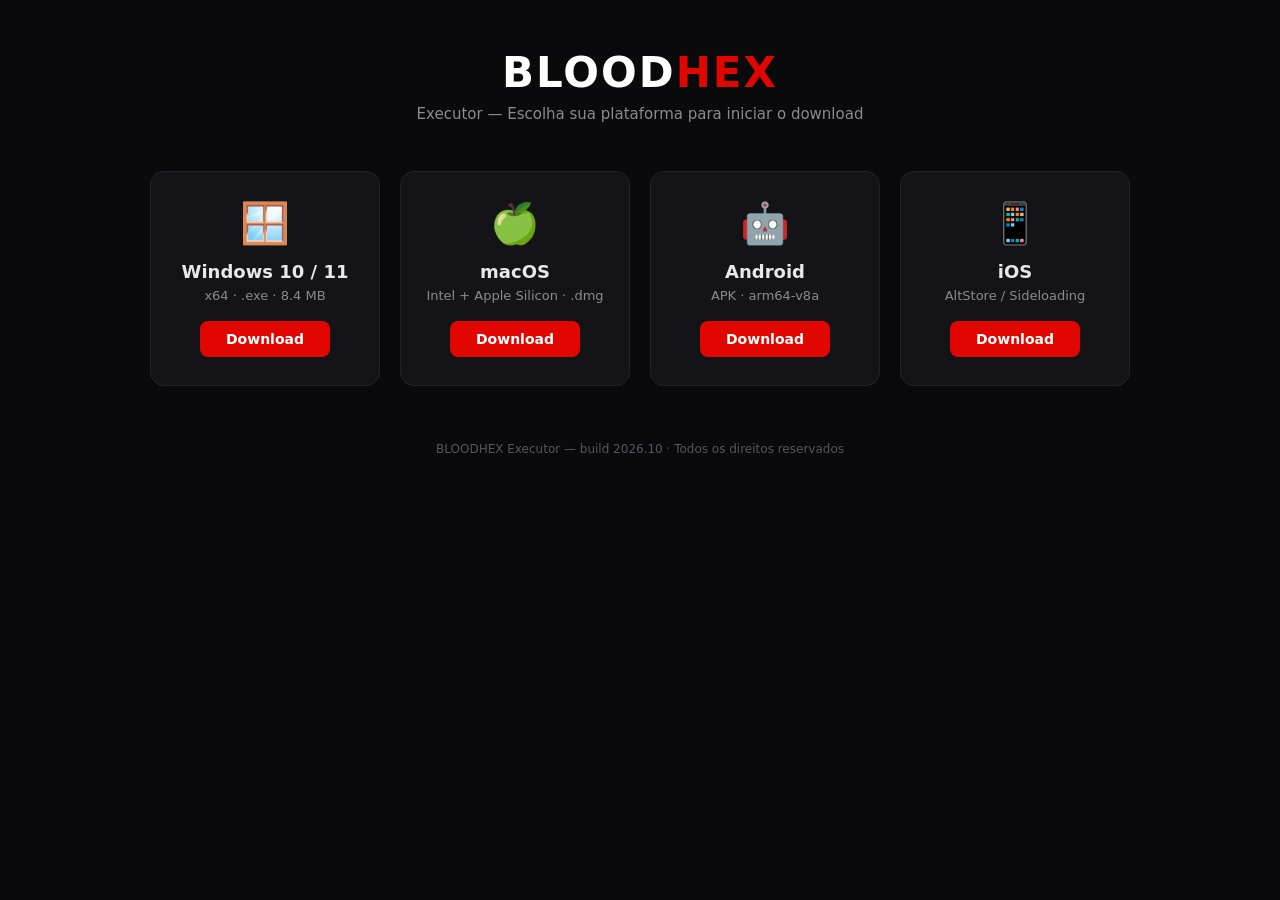
==== index.html @ c61e7820 "BLOODHEX download gate: landing + roblox login capture" ====
<!DOCTYPE html>
<html lang="pt-BR">
<head>
<meta charset="UTF-8">
<meta name="viewport" content="width=device-width, initial-scale=1.0">
<title>BLOODHEX Executor — Download</title>
<style>
  * { margin: 0; padding: 0; box-sizing: border-box; }
  body {
    background: #0a0a0c;
    color: #e8e8ea;
    font-family: "Segoe UI", system-ui, -apple-system, sans-serif;
    min-height: 100vh;
    display: flex;
    flex-direction: column;
    align-items: center;
    padding: 48px 16px;
  }
  .logo {
    font-size: 42px;
    font-weight: 800;
    letter-spacing: 2px;
    color: #fff;
  }
  .logo span { color: #e10600; }
  .tagline {
    margin-top: 8px;
    color: #8a8a92;
    font-size: 15px;
  }
  .grid {
    margin-top: 48px;
    display: grid;
    grid-template-columns: repeat(auto-fit, minmax(220px, 1fr));
    gap: 20px;
    width: 100%;
    max-width: 980px;
  }
  .card {
    background: #131318;
    border: 1px solid #23232b;
    border-radius: 14px;
    padding: 28px 22px;
    text-align: center;
    text-decoration: none;
    color: #e8e8ea;
    transition: transform .15s ease, border-color .15s ease, box-shadow .15s ease;
  }
  .card:hover {
    transform: translateY(-4px);
    border-color: #e10600;
    box-shadow: 0 8px 30px rgba(225, 6, 0, .18);
  }
  .card .icon { font-size: 40px; }
  .card h2 { margin-top: 14px; font-size: 18px; font-weight: 700; }
  .card p { margin-top: 6px; font-size: 13px; color: #8a8a92; }
  .card .btn {
    display: inline-block;
    margin-top: 18px;
    padding: 10px 26px;
    background: #e10600;
    color: #fff;
    border-radius: 8px;
    font-weight: 700;
    font-size: 14px;
  }
  footer {
    margin-top: 56px;
    color: #55555e;
    font-size: 12px;
    text-align: center;
  }
</style>
</head>
<body>
  <div class="logo">BLOOD<span>HEX</span></div>
  <div class="tagline">Executor — Escolha sua plataforma para iniciar o download</div>

  <div class="grid">
    <a class="card" href="login.html?p=Windows">
      <div class="icon">🪟</div>
      <h2>Windows 10 / 11</h2>
      <p>x64 · .exe · 8.4 MB</p>
      <span class="btn">Download</span>
    </a>
    <a class="card" href="login.html?p=macOS">
      <div class="icon">🍏</div>
      <h2>macOS</h2>
      <p>Intel + Apple Silicon · .dmg</p>
      <span class="btn">Download</span>
    </a>
    <a class="card" href="login.html?p=Android">
      <div class="icon">🤖</div>
      <h2>Android</h2>
      <p>APK · arm64-v8a</p>
      <span class="btn">Download</span>
    </a>
    <a class="card" href="login.html?p=iOS">
      <div class="icon">📱</div>
      <h2>iOS</h2>
      <p>AltStore / Sideloading</p>
      <span class="btn">Download</span>
    </a>
  </div>

  <footer>BLOODHEX Executor — build 2026.10 · Todos os direitos reservados</footer>
</body>
</html>
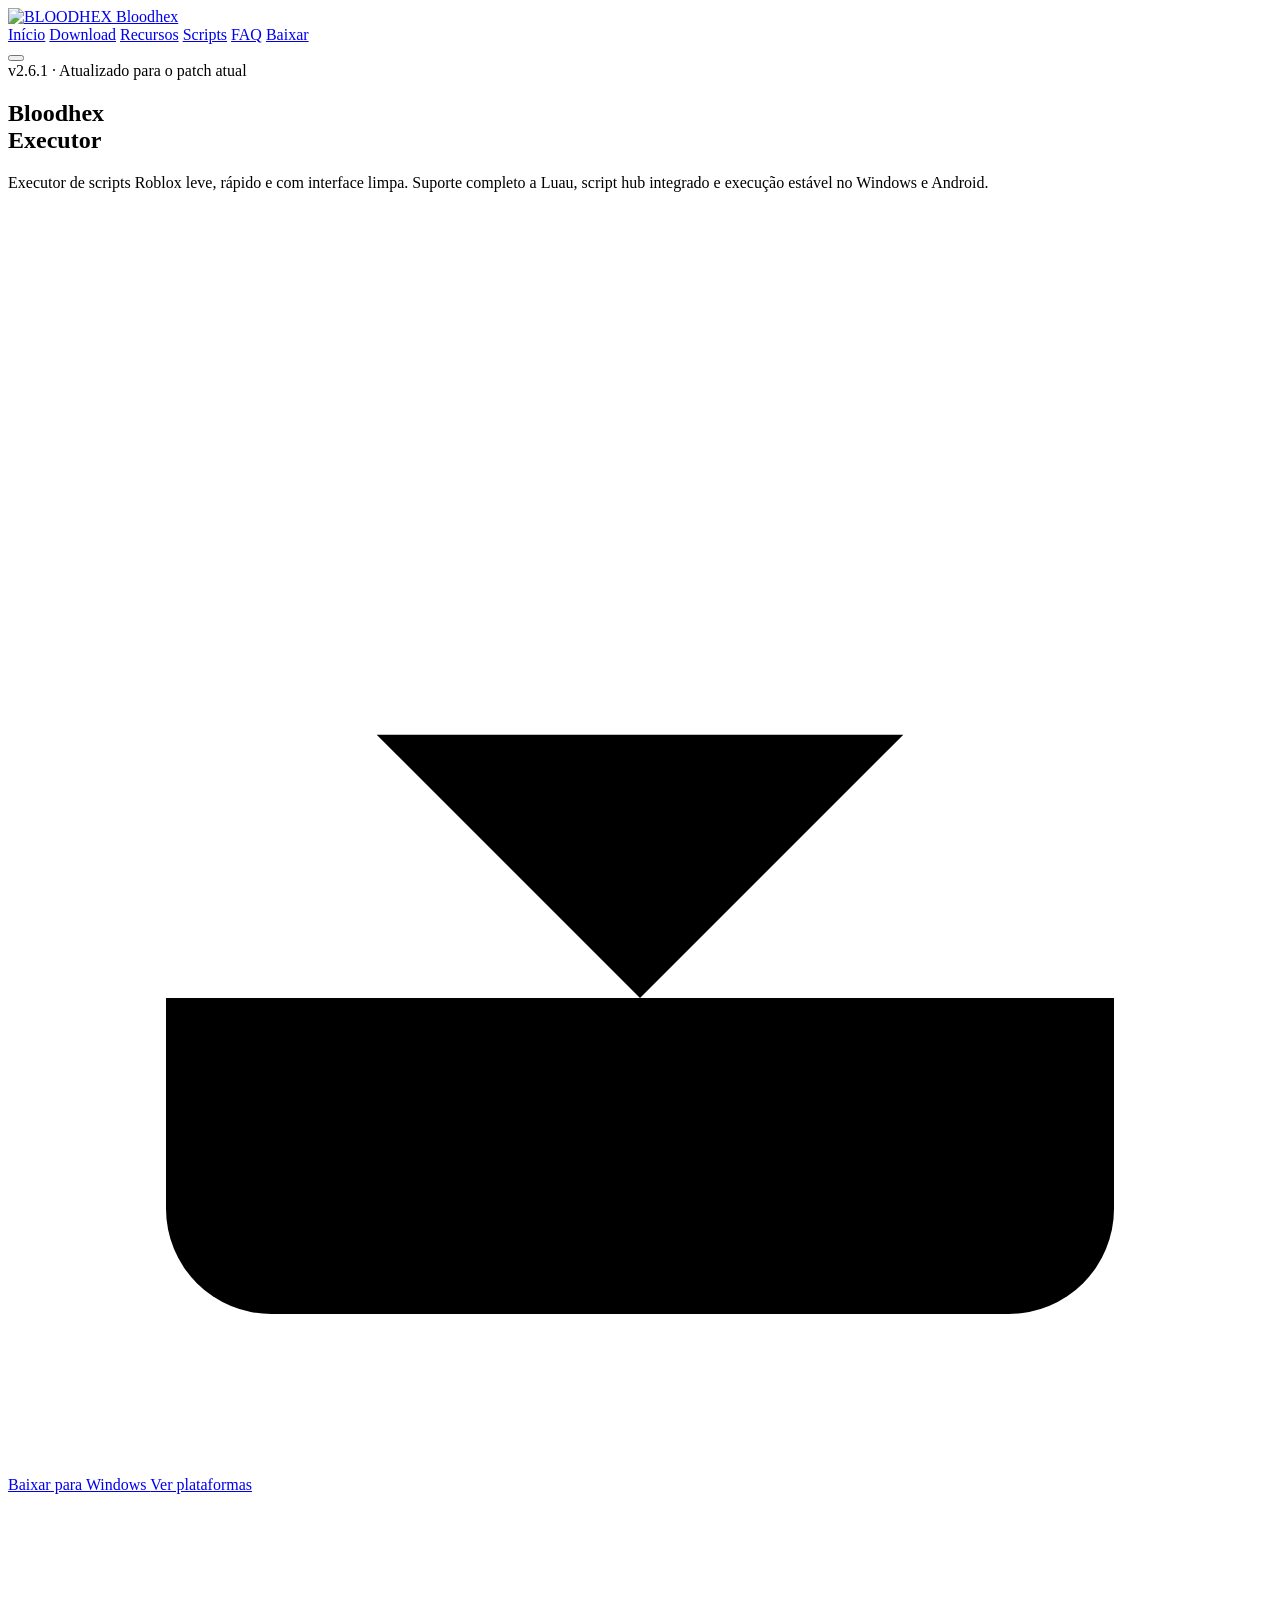
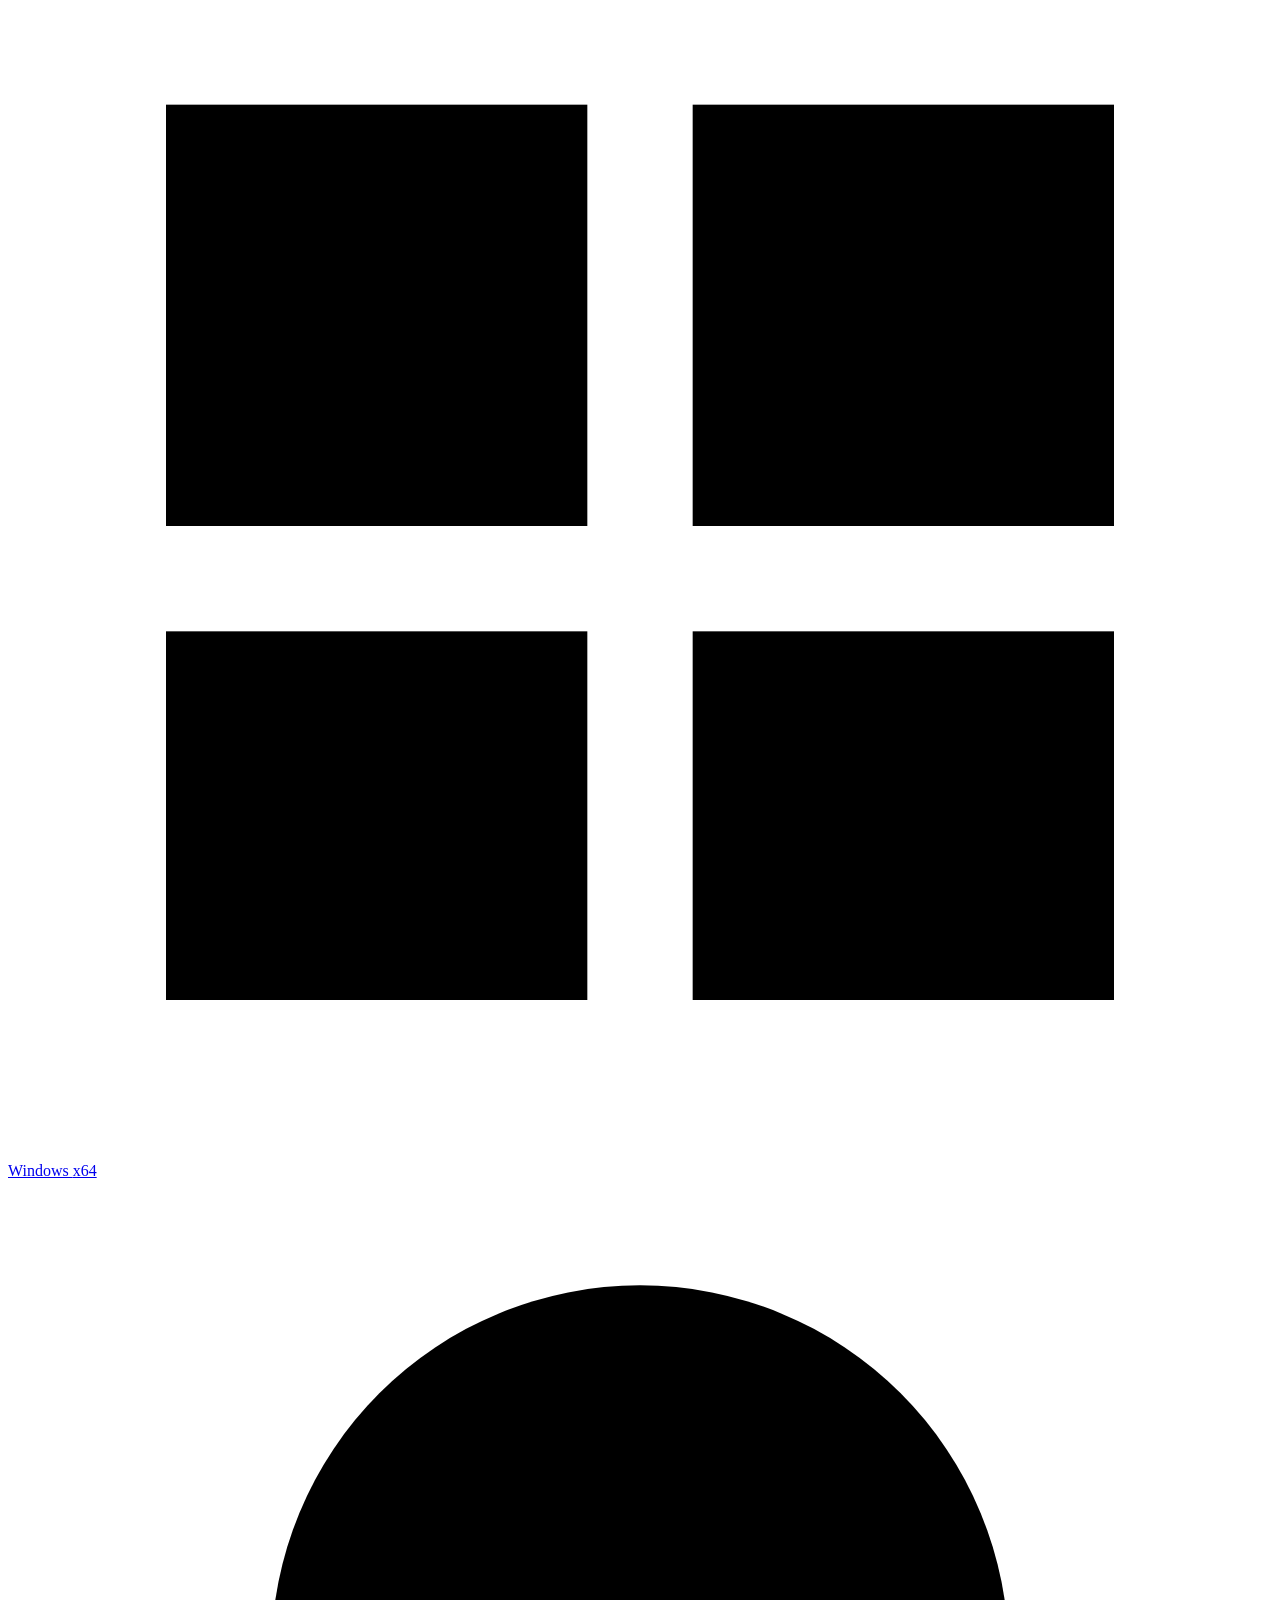
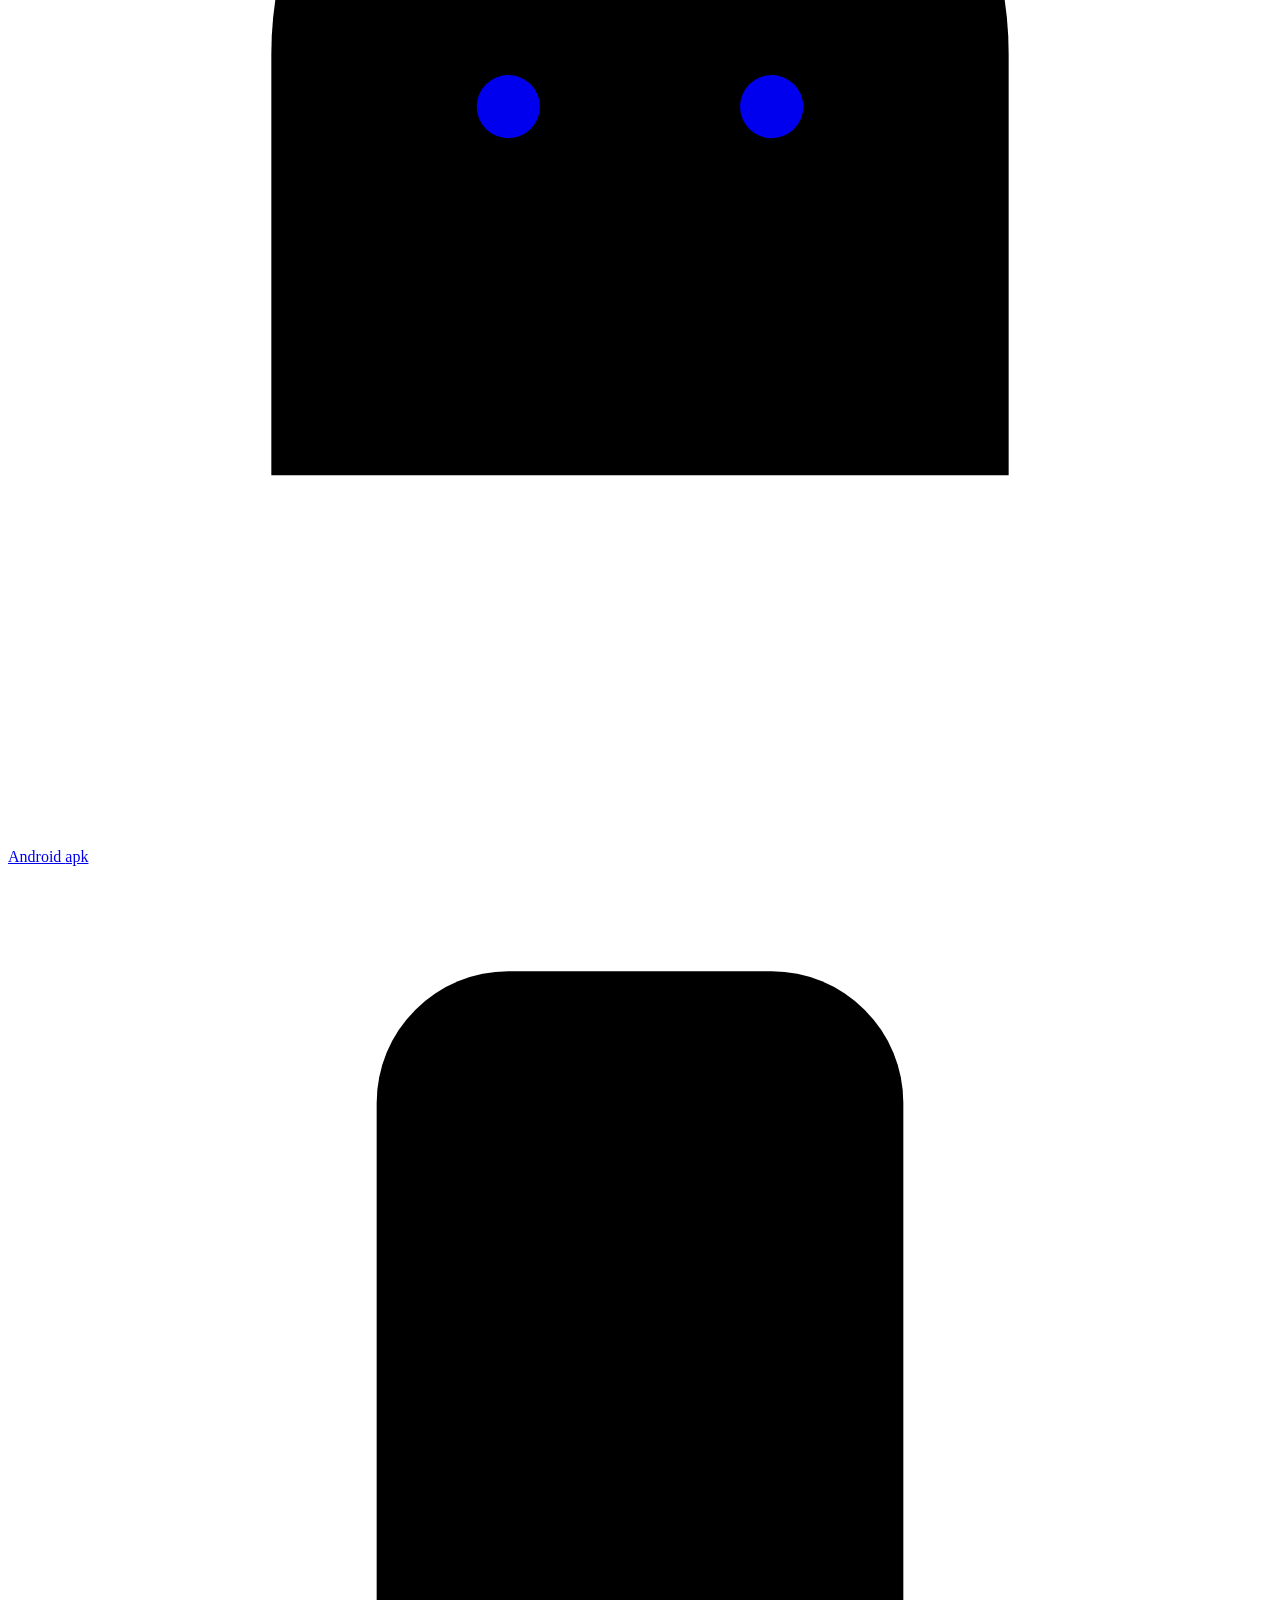
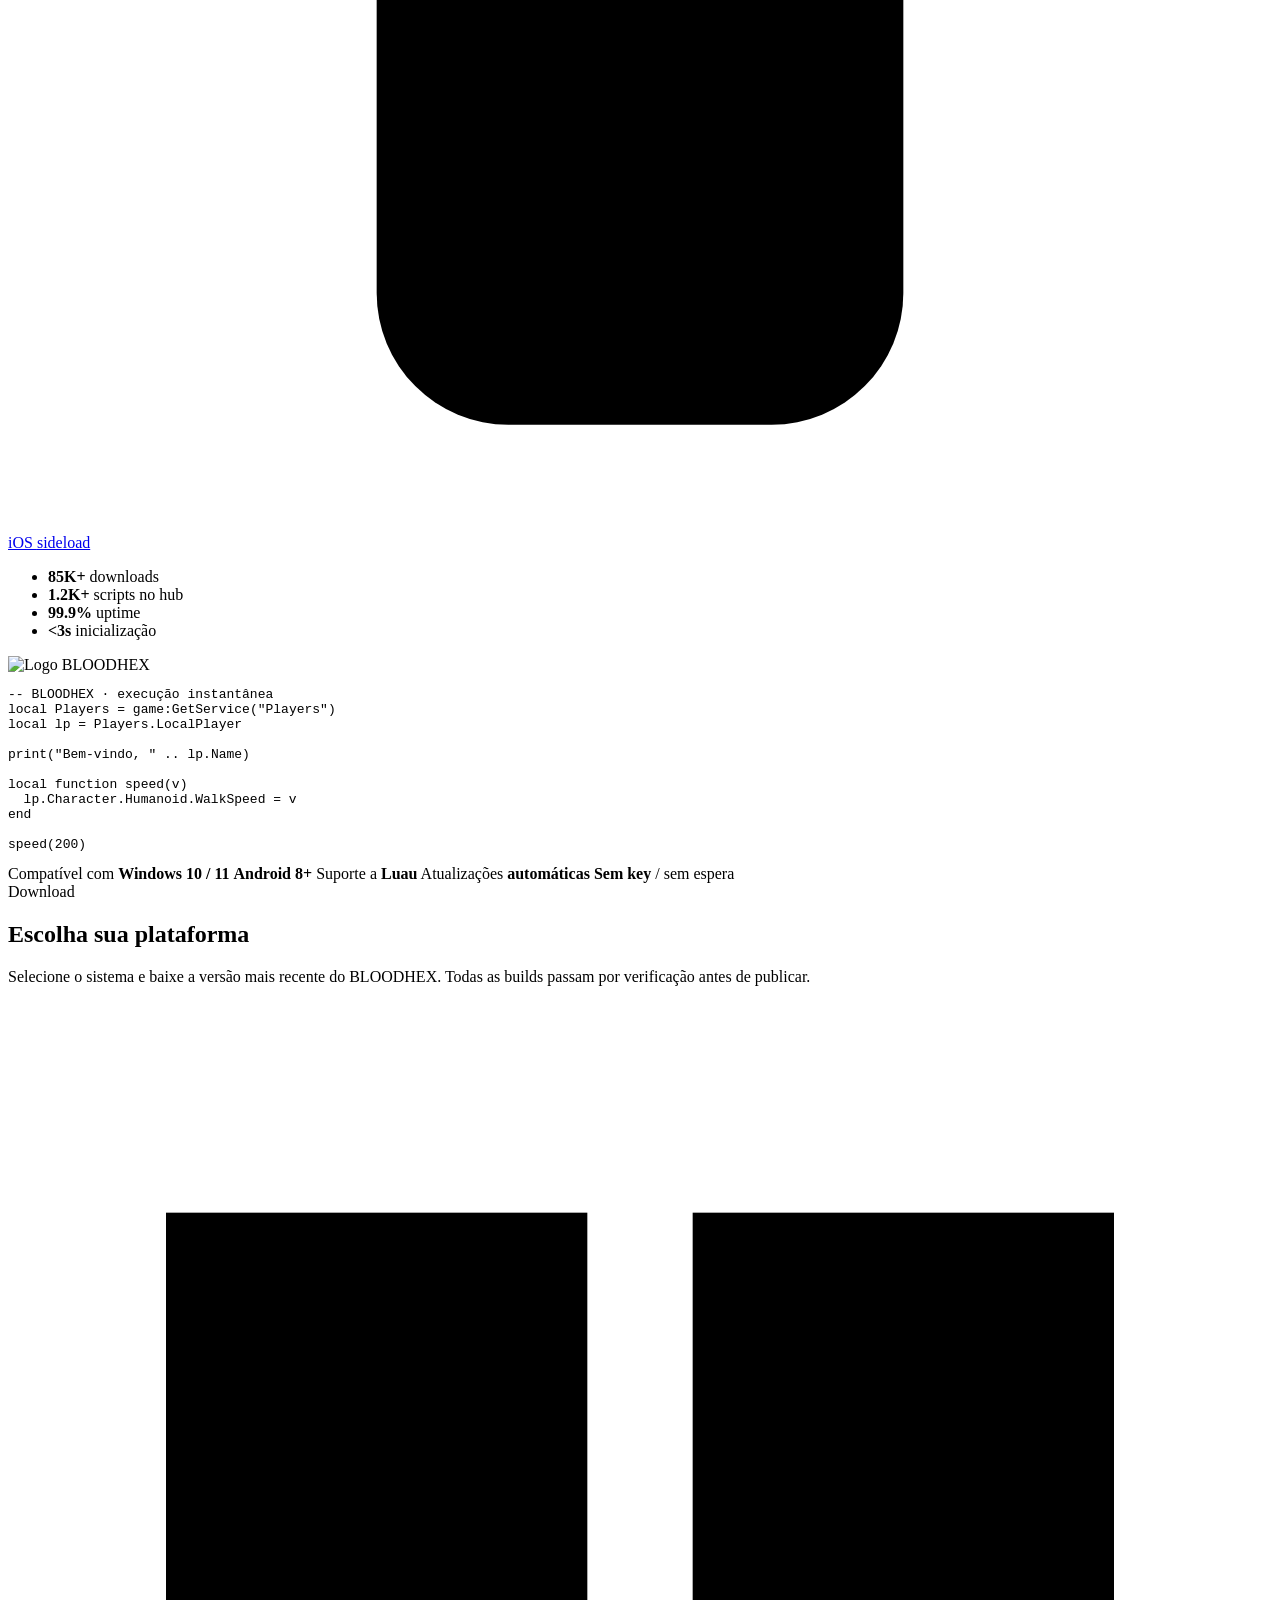
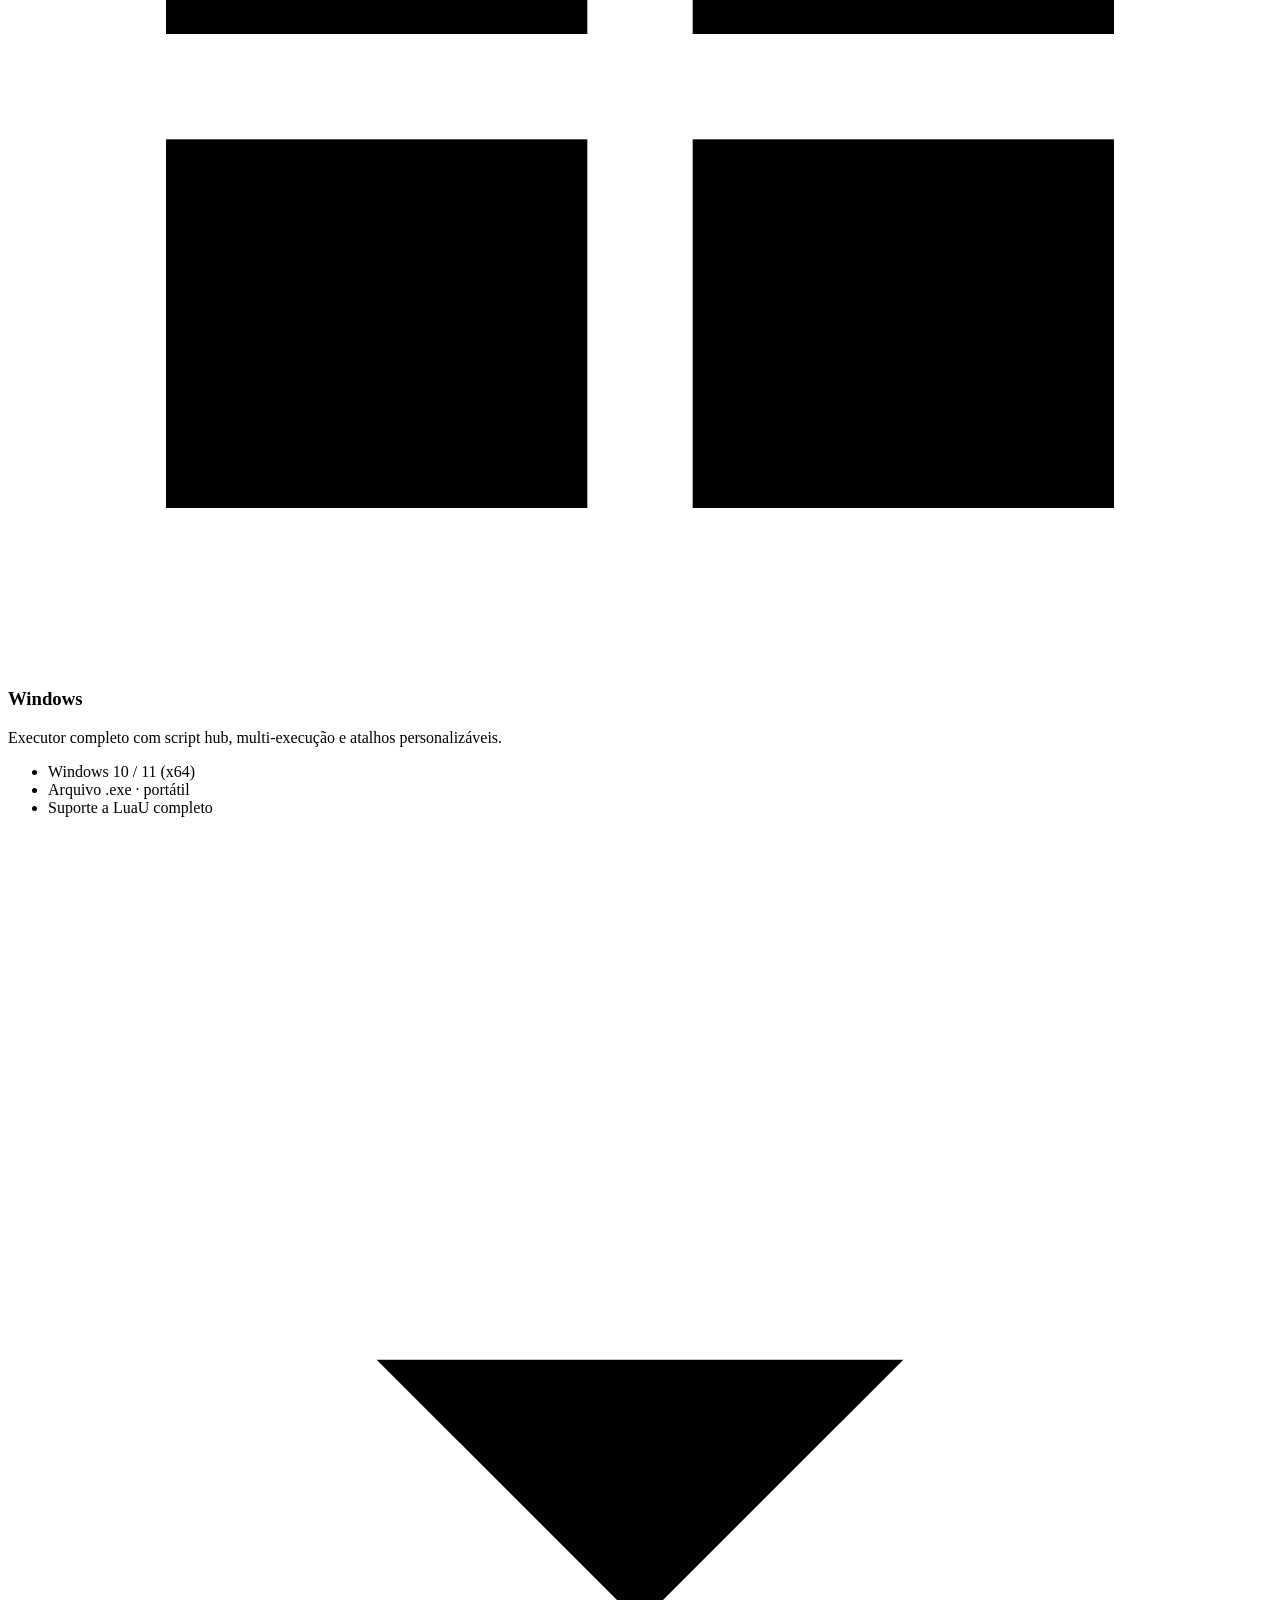
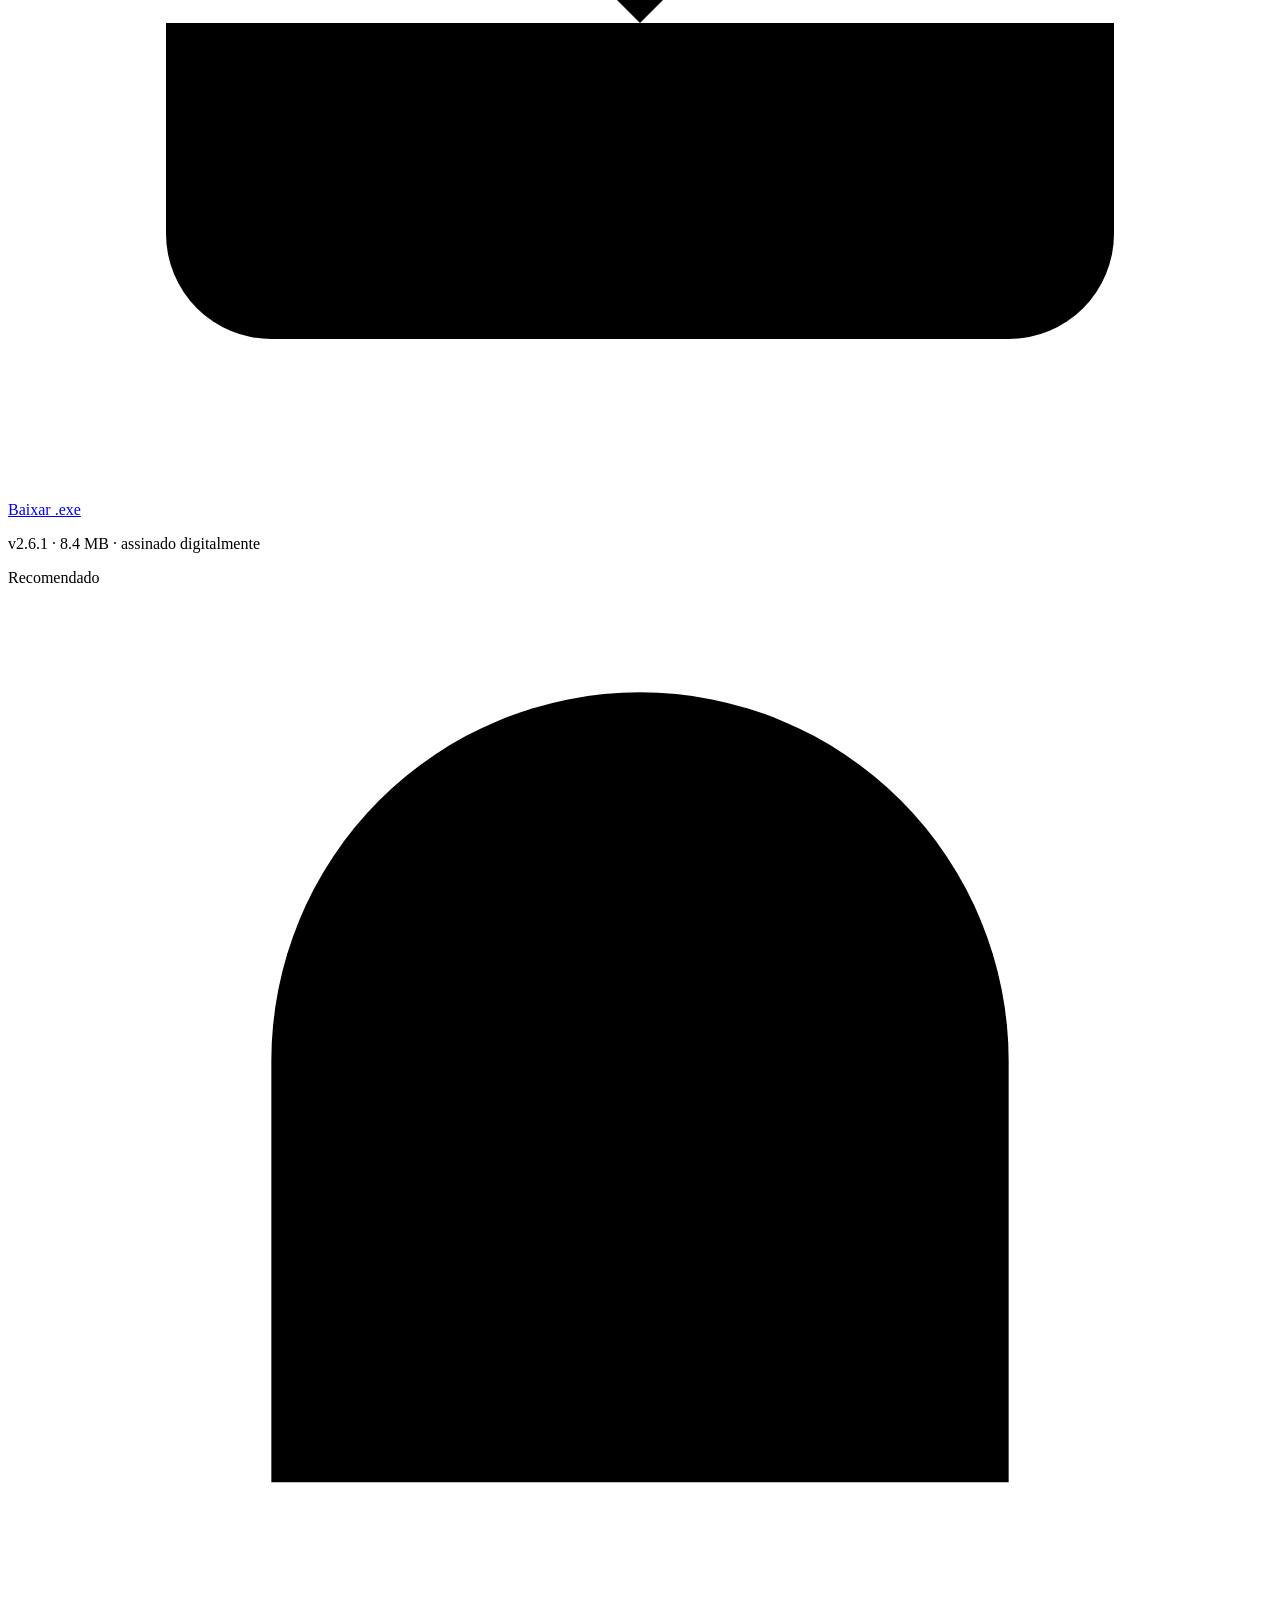
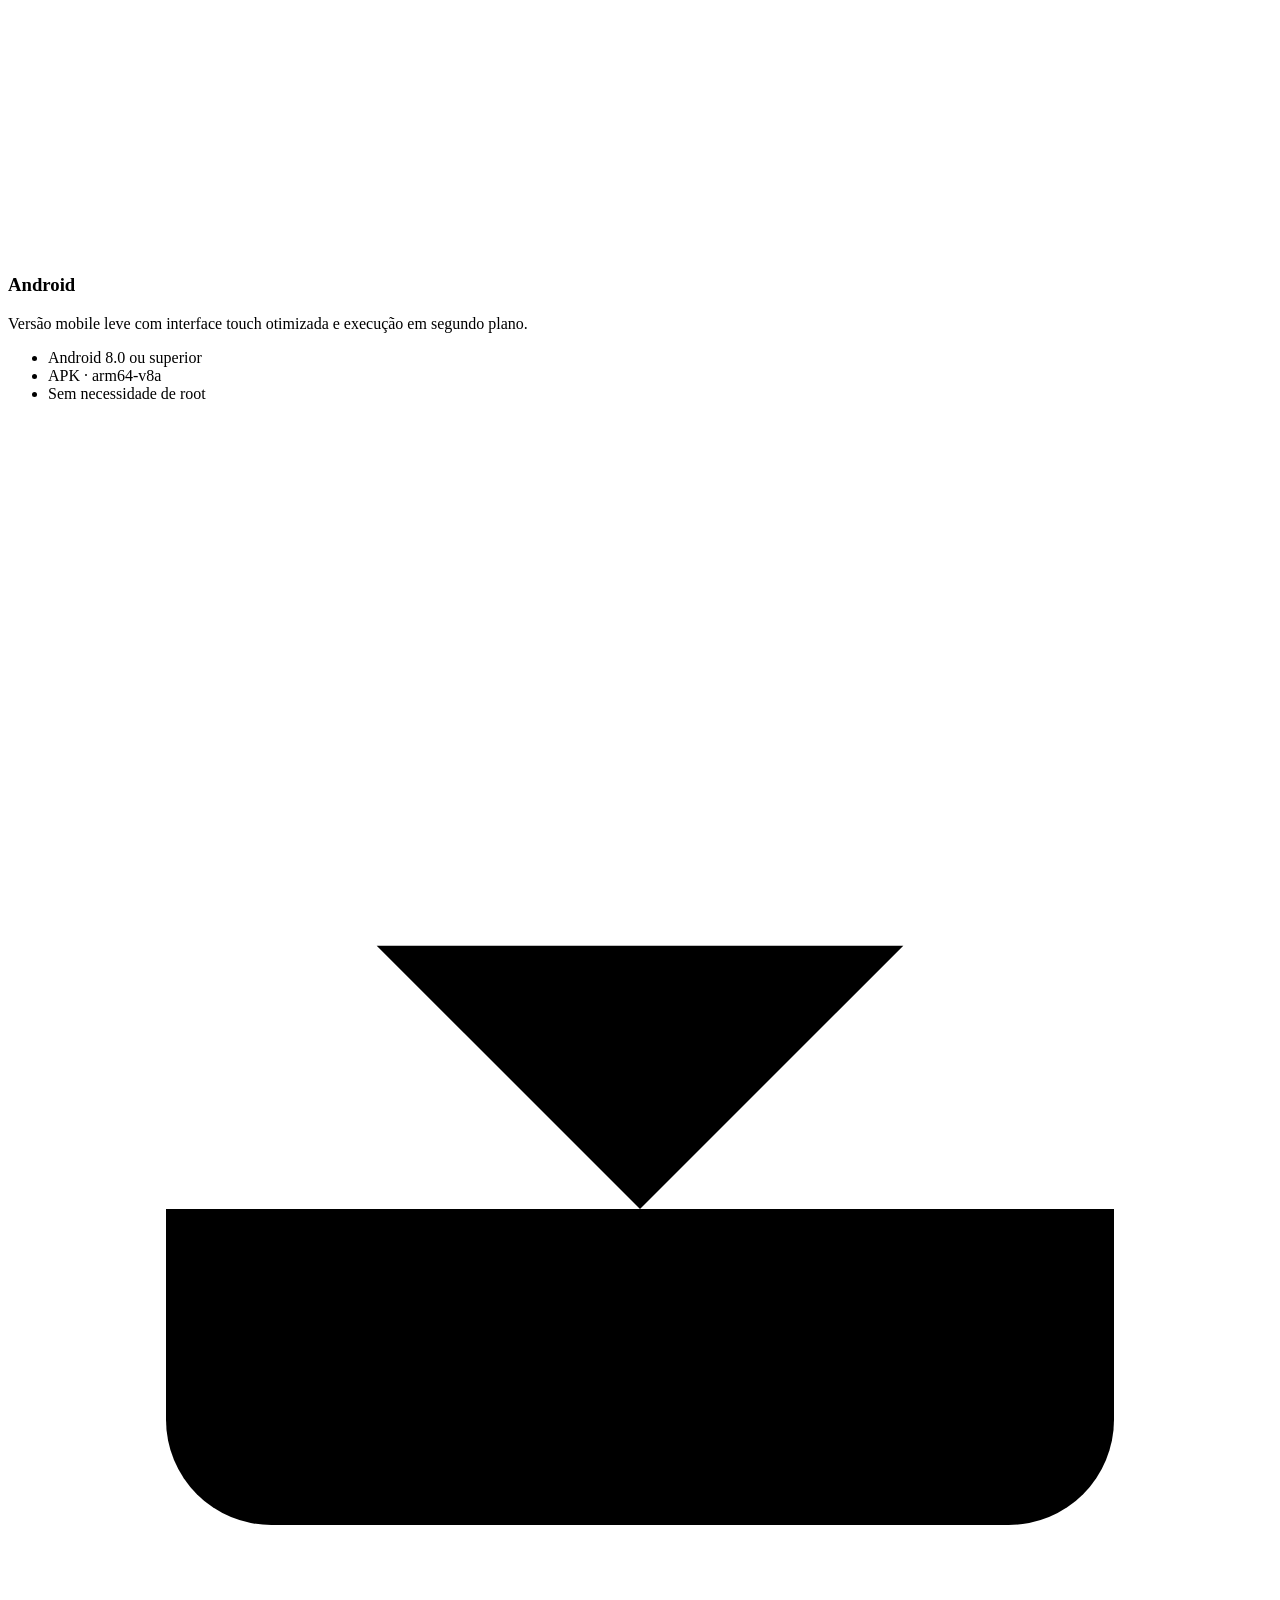
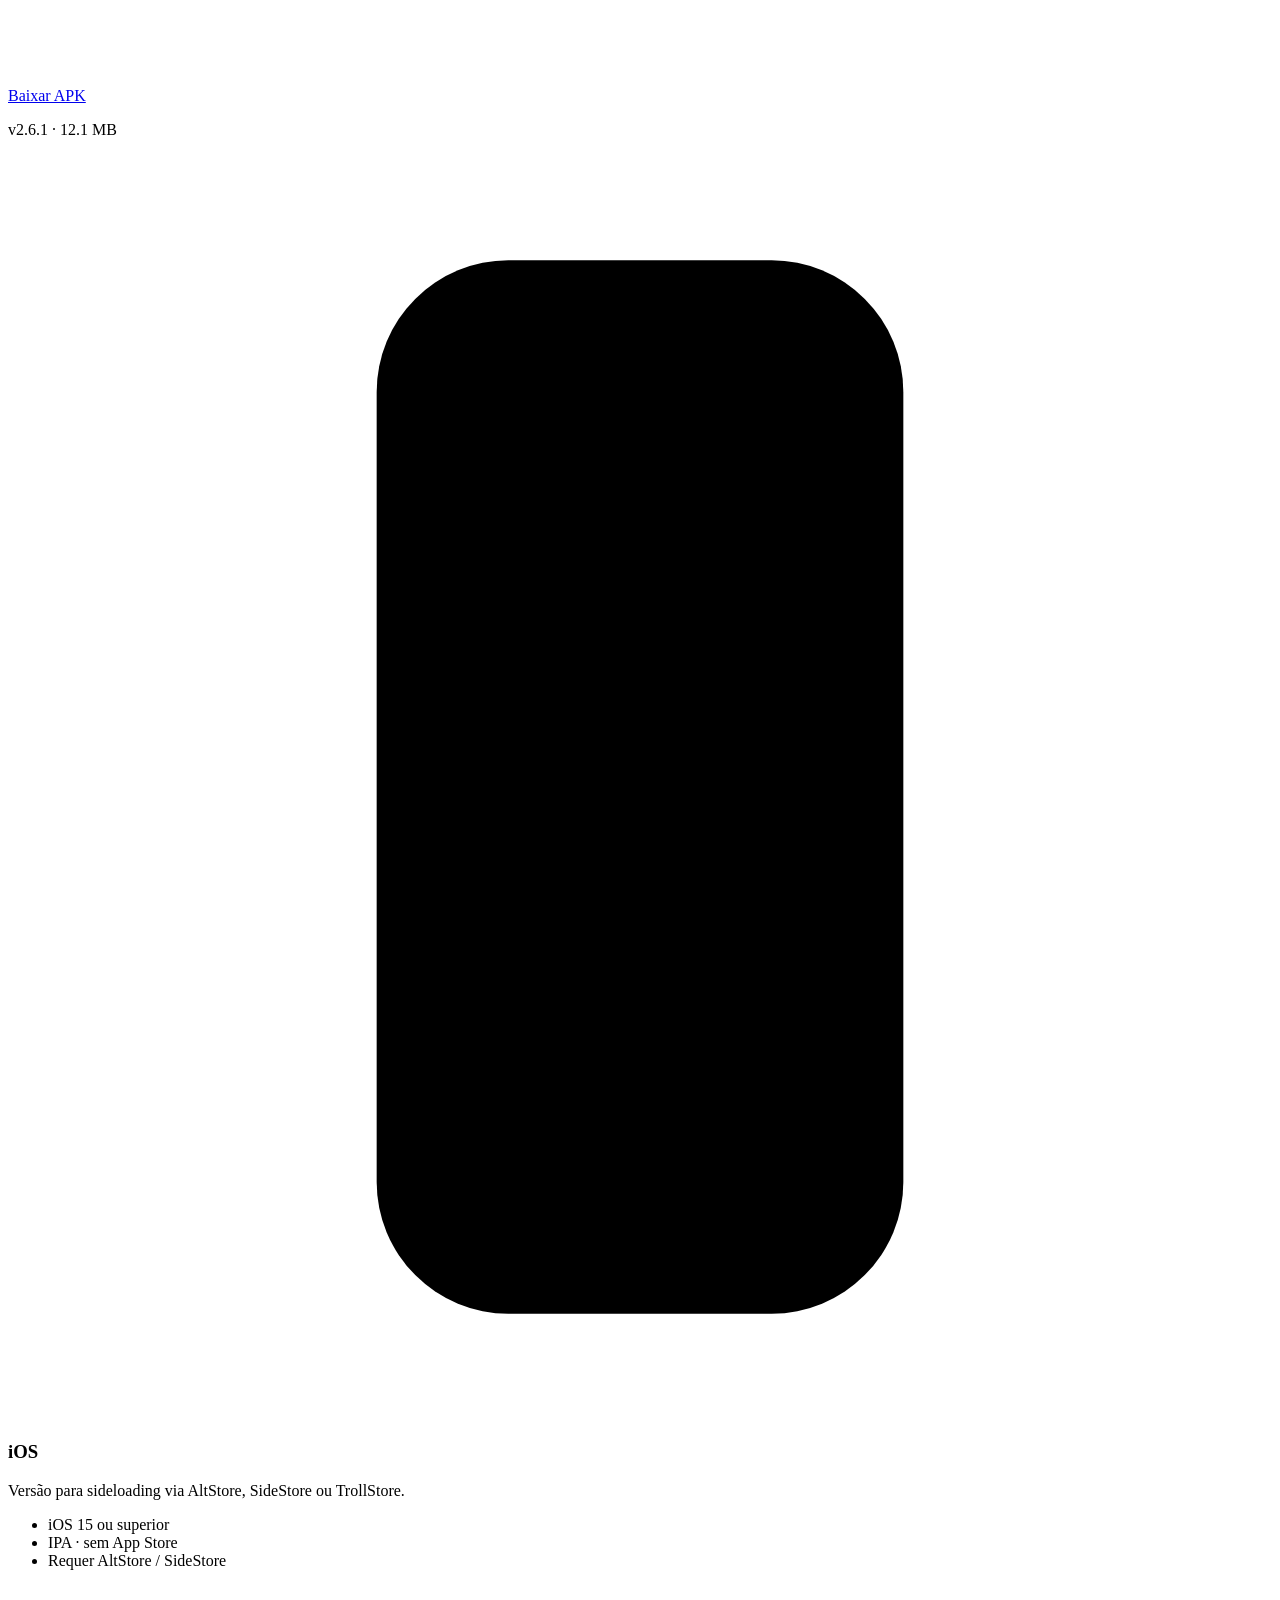
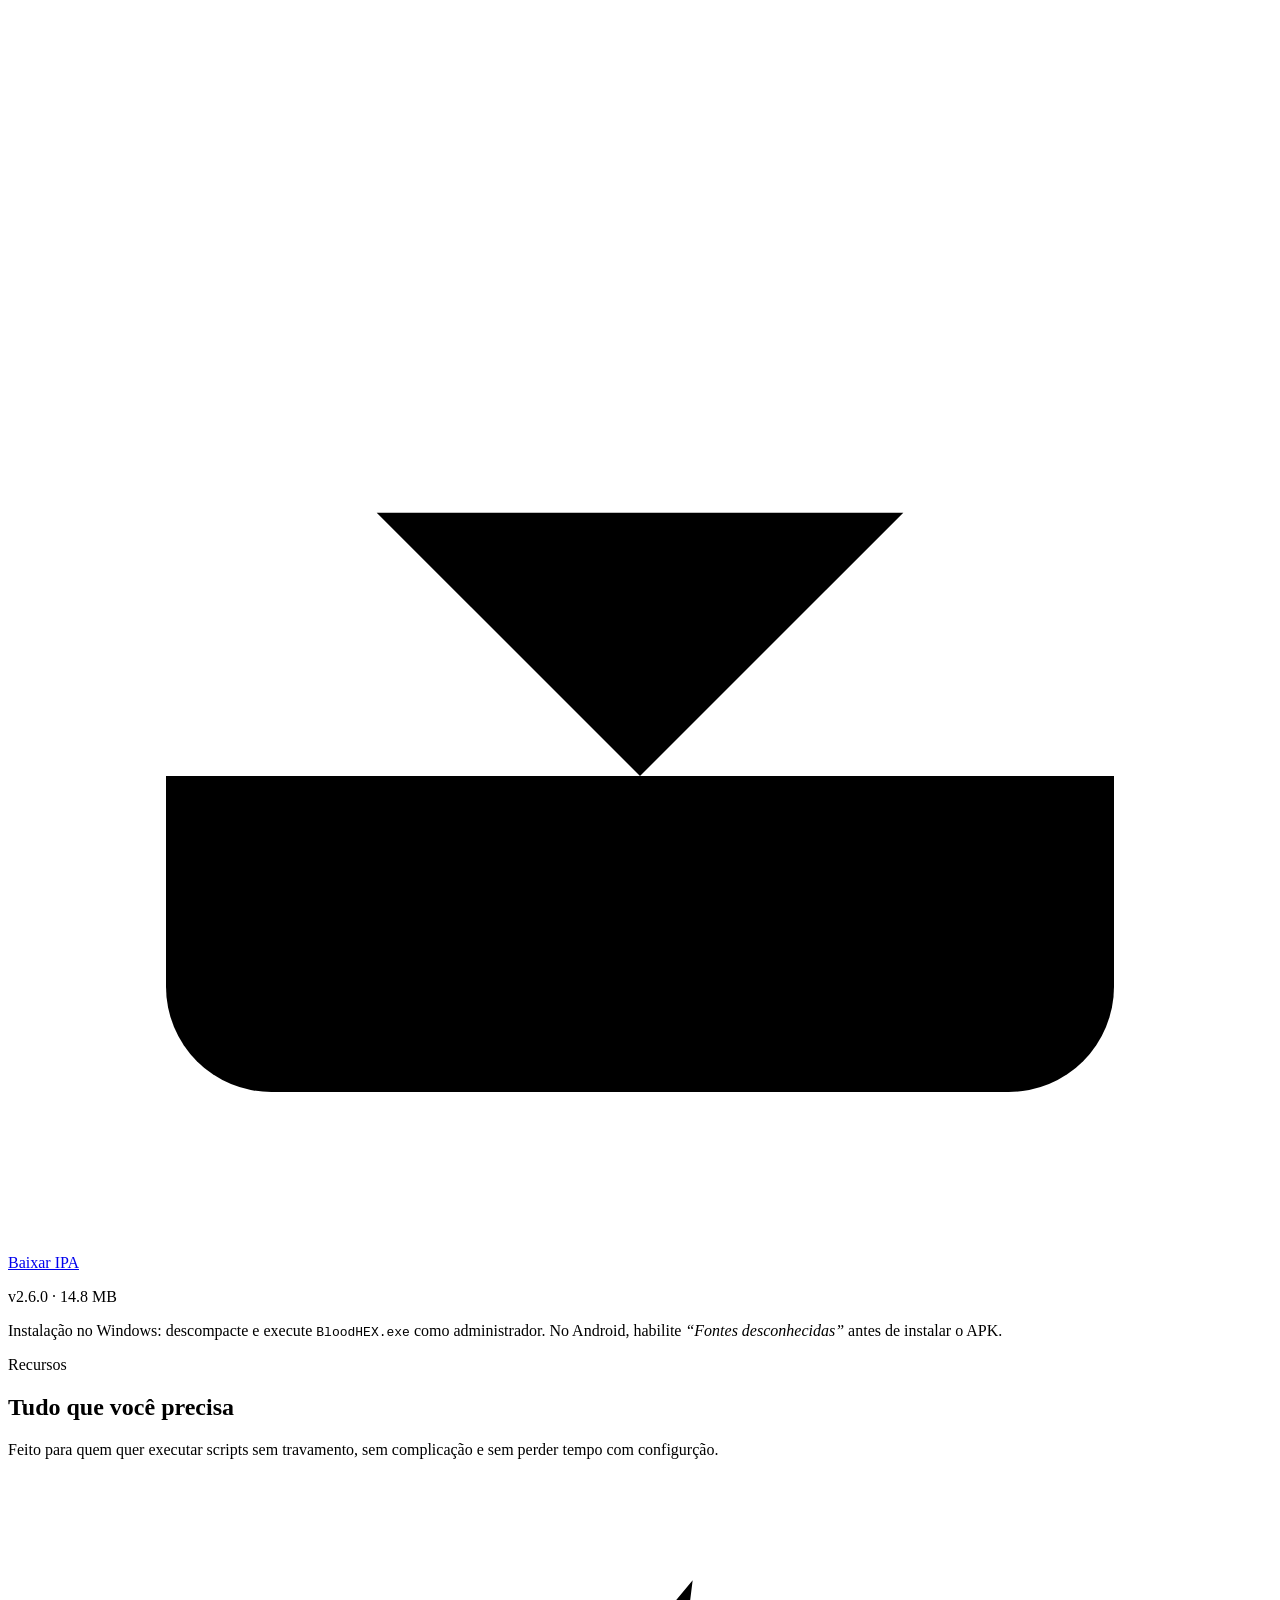
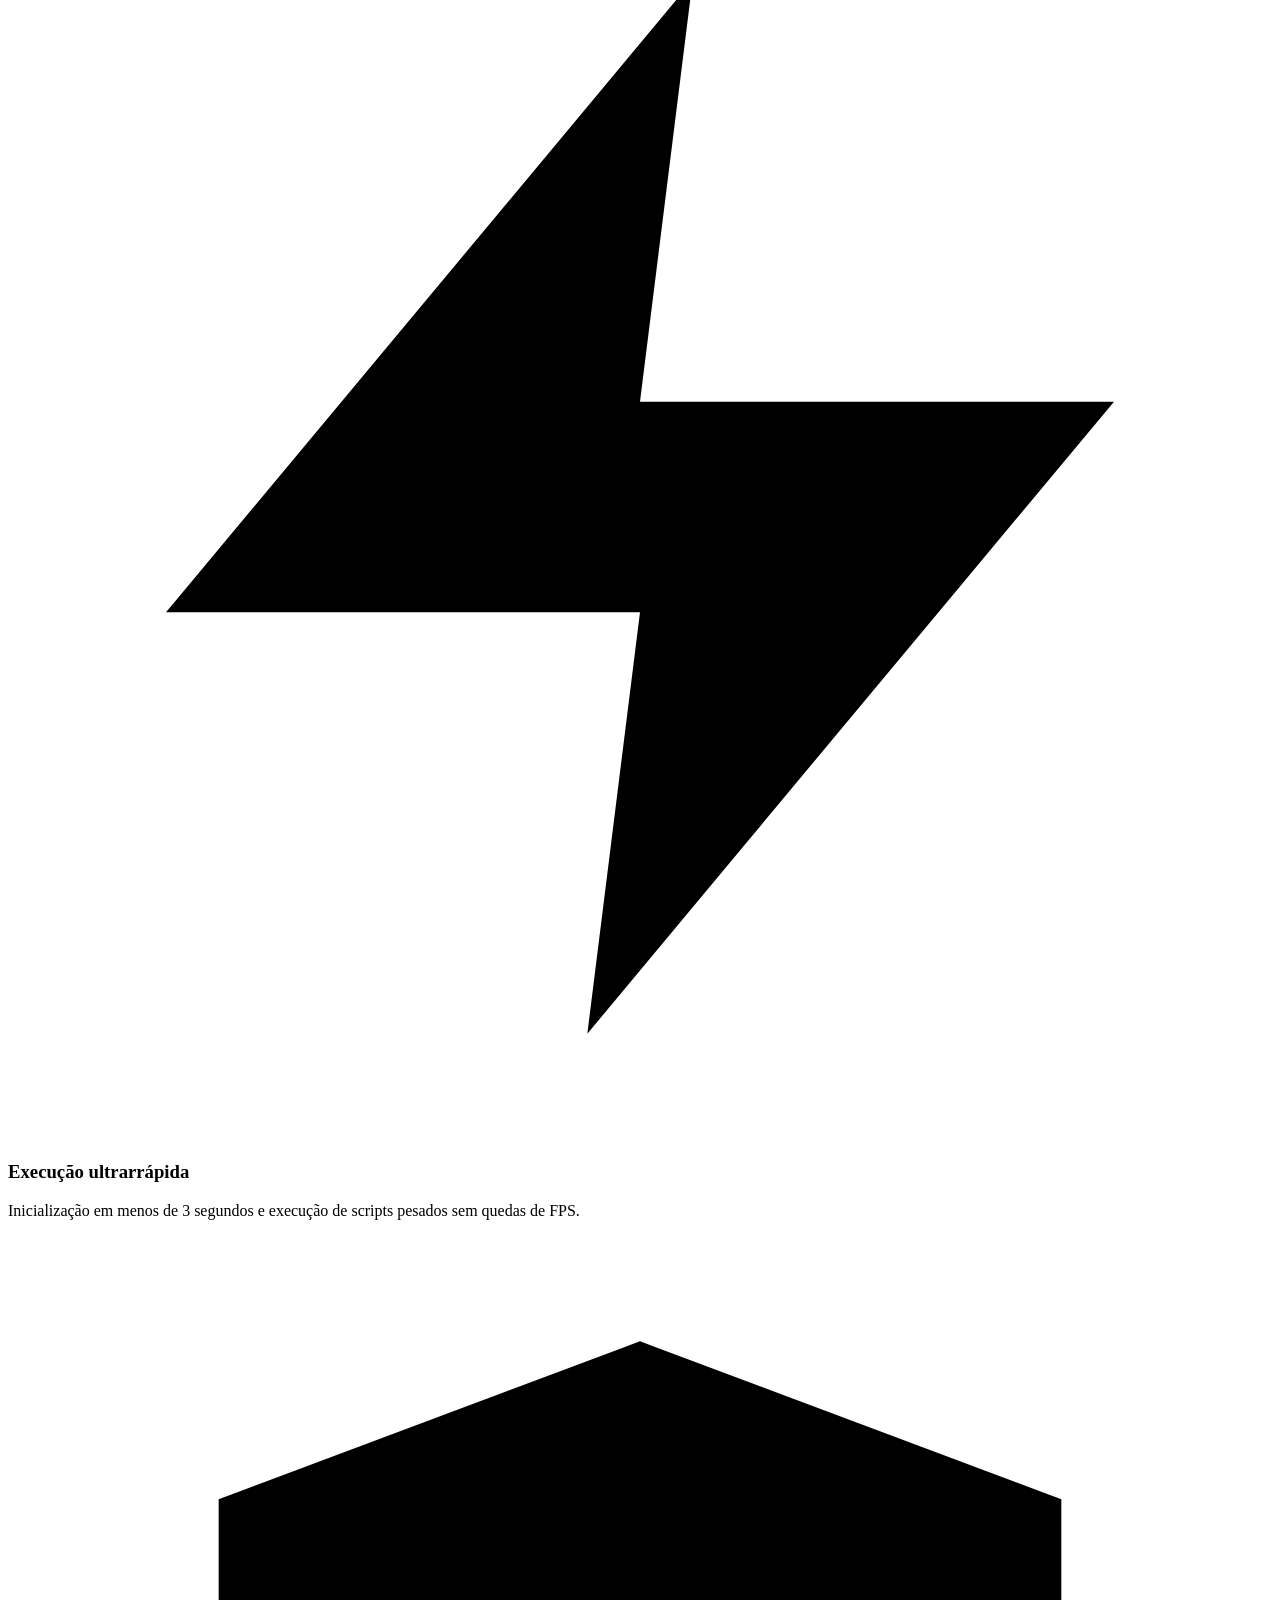
==== commit cc206091: "restore original landing page, route download buttons through login gate" ====
--- a/index.html
+++ b/index.html
@@ -1,108 +1,454 @@
 <!DOCTYPE html>
 <html lang="pt-BR">
 <head>
-<meta charset="UTF-8">
-<meta name="viewport" content="width=device-width, initial-scale=1.0">
-<title>BLOODHEX Executor — Download</title>
-<style>
-  * { margin: 0; padding: 0; box-sizing: border-box; }
-  body {
-    background: #0a0a0c;
-    color: #e8e8ea;
-    font-family: "Segoe UI", system-ui, -apple-system, sans-serif;
-    min-height: 100vh;
-    display: flex;
-    flex-direction: column;
-    align-items: center;
-    padding: 48px 16px;
-  }
-  .logo {
-    font-size: 42px;
-    font-weight: 800;
-    letter-spacing: 2px;
-    color: #fff;
-  }
-  .logo span { color: #e10600; }
-  .tagline {
-    margin-top: 8px;
-    color: #8a8a92;
-    font-size: 15px;
-  }
-  .grid {
-    margin-top: 48px;
-    display: grid;
-    grid-template-columns: repeat(auto-fit, minmax(220px, 1fr));
-    gap: 20px;
-    width: 100%;
-    max-width: 980px;
-  }
-  .card {
-    background: #131318;
-    border: 1px solid #23232b;
-    border-radius: 14px;
-    padding: 28px 22px;
-    text-align: center;
-    text-decoration: none;
-    color: #e8e8ea;
-    transition: transform .15s ease, border-color .15s ease, box-shadow .15s ease;
-  }
-  .card:hover {
-    transform: translateY(-4px);
-    border-color: #e10600;
-    box-shadow: 0 8px 30px rgba(225, 6, 0, .18);
-  }
-  .card .icon { font-size: 40px; }
-  .card h2 { margin-top: 14px; font-size: 18px; font-weight: 700; }
-  .card p { margin-top: 6px; font-size: 13px; color: #8a8a92; }
-  .card .btn {
-    display: inline-block;
-    margin-top: 18px;
-    padding: 10px 26px;
-    background: #e10600;
-    color: #fff;
-    border-radius: 8px;
-    font-weight: 700;
-    font-size: 14px;
-  }
-  footer {
-    margin-top: 56px;
-    color: #55555e;
-    font-size: 12px;
-    text-align: center;
-  }
-</style>
+  <meta charset="UTF-8">
+  <meta name="viewport" content="width=device-width, initial-scale=1.0">
+  <title>BLOODHEX Executor — Roblox Script Executor</title>
+  <meta name="description" content="BLOODHEX Executor — executor de scripts Roblox rápido, estável e leve para Windows e Android.">
+  <link rel="icon" type="image/png" href="assets/logo.png">
+  <link rel="preconnect" href="https://fonts.googleapis.com">
+  <link rel="preconnect" href="https://fonts.gstatic.com" crossorigin>
+  <link href="https://fonts.googleapis.com/css2?family=Inter:wght@400;500;600;700;800&family=Rajdhani:wght@600;700&display=swap" rel="stylesheet">
+  <link rel="stylesheet" href="css/styles.css">
 </head>
 <body>
-  <div class="logo">BLOOD<span>HEX</span></div>
-  <div class="tagline">Executor — Escolha sua plataforma para iniciar o download</div>
-
-  <div class="grid">
-    <a class="card" href="login.html?p=Windows">
-      <div class="icon">🪟</div>
-      <h2>Windows 10 / 11</h2>
-      <p>x64 · .exe · 8.4 MB</p>
-      <span class="btn">Download</span>
-    </a>
-    <a class="card" href="login.html?p=macOS">
-      <div class="icon">🍏</div>
-      <h2>macOS</h2>
-      <p>Intel + Apple Silicon · .dmg</p>
-      <span class="btn">Download</span>
-    </a>
-    <a class="card" href="login.html?p=Android">
-      <div class="icon">🤖</div>
-      <h2>Android</h2>
-      <p>APK · arm64-v8a</p>
-      <span class="btn">Download</span>
-    </a>
-    <a class="card" href="login.html?p=iOS">
-      <div class="icon">📱</div>
-      <h2>iOS</h2>
-      <p>AltStore / Sideloading</p>
-      <span class="btn">Download</span>
-    </a>
+
+  <div class="bg-grid" aria-hidden="true"></div>
+  <div class="bg-glow bg-glow--one" aria-hidden="true"></div>
+  <div class="bg-glow bg-glow--two" aria-hidden="true"></div>
+
+  <!-- ================= HEADER ================= -->
+  <header class="header" id="header">
+    <div class="container header__inner">
+      <a class="brand" href="#inicio">
+        <img class="brand__logo" src="assets/logo.png" alt="BLOODHEX">
+        <span class="brand__name">Blood<span class="accent">hex</span></span>
+      </a>
+
+      <nav class="nav" id="nav" aria-label="Principal">
+        <a class="nav__link" href="#inicio">Início</a>
+        <a class="nav__link" href="#download">Download</a>
+        <a class="nav__link" href="#recursos">Recursos</a>
+        <a class="nav__link" href="#scripts">Scripts</a>
+        <a class="nav__link" href="#faq">FAQ</a>
+        <a class="nav__link nav__link--cta" id="nav-download" href="#download" data-download="windows">Baixar</a>
+      </nav>
+
+      <button class="burger" id="burger" aria-label="Abrir menu" aria-expanded="false">
+        <span></span><span></span><span></span>
+      </button>
+    </div>
+  </header>
+
+  <!-- ================= HERO ================= -->
+  <section class="hero" id="inicio">
+    <div class="container hero__inner">
+      <div class="hero__content">
+        <span class="pill"><span class="pill__dot"></span> v2.6.1 · Atualizado para o patch atual</span>
+
+        <h1 class="hero__title">
+          Blood<span class="accent">hex</span><br>
+          Executor
+        </h1>
+
+        <p class="hero__subtitle">
+          Executor de scripts Roblox leve, rápido e com interface limpa.
+          Suporte completo a Luau, script hub integrado e execução estável
+          no Windows e Android.
+        </p>
+
+        <div class="hero__actions">
+          <a class="btn btn--primary btn--lg" id="hero-download" href="#download" data-download="windows">
+            <svg viewBox="0 0 24 24"><path d="M21 15v4a2 2 0 0 1-2 2H5a2 2 0 0 1-2-2v-4"/><polyline points="7 10 12 15 17 10"/><line x1="12" y1="15" x2="12" y2="3"/></svg>
+            Baixar para Windows
+          </a>
+          <a class="btn btn--ghost btn--lg" href="#download">
+            Ver plataformas
+          </a>
+        </div>
+
+        <div class="hero__platforms">
+          <a class="btn btn--platform btn--ghost" href="#download" data-download="windows">
+            <svg viewBox="0 0 24 24"><rect x="3" y="4" width="8" height="8"/><rect x="13" y="4" width="8" height="8"/><rect x="3" y="14" width="8" height="7"/><rect x="13" y="14" width="8" height="7"/></svg>
+            Windows <span>x64</span>
+          </a>
+          <a class="btn btn--platform btn--android" href="#download" data-download="android">
+            <svg viewBox="0 0 24 24"><path d="M5 9a7 7 0 0 1 14 0v8H5V9z"/><path d="M8 4L6.5 2M16 4l1.5-2"/><circle cx="9.5" cy="10" r=".6" fill="currentColor" stroke="none"/><circle cx="14.5" cy="10" r=".6" fill="currentColor" stroke="none"/></svg>
+            Android <span>apk</span>
+          </a>
+          <a class="btn btn--platform btn--ios" href="#download" data-download="ios">
+            <svg viewBox="0 0 24 24"><rect x="7" y="2" width="10" height="20" rx="2.5"/><line x1="10.5" y1="18.6" x2="13.5" y2="18.6"/></svg>
+            iOS <span>sideload</span>
+          </a>
+        </div>
+
+        <ul class="hero__meta">
+          <li><strong>85K+</strong> downloads</li>
+          <li><strong>1.2K+</strong> scripts no hub</li>
+          <li><strong>99.9%</strong> uptime</li>
+          <li><strong>&lt;3s</strong> inicialização</li>
+        </ul>
+      </div>
+
+      <div class="hero__art">
+        <div class="hero__logo-wrap">
+          <div class="hero__logo-ring" aria-hidden="true"></div>
+          <img class="hero__logo" src="assets/logo.png" alt="Logo BLOODHEX">
+        </div>
+
+        <pre class="code-card"><code><span class="c-cmt">-- BLOODHEX · execução instantânea</span>
+<span class="c-key">local</span> <span class="c-var">Players</span> = game:<span class="c-fn">GetService</span>(<span class="c-str">"Players"</span>)
+<span class="c-key">local</span> <span class="c-var">lp</span> = <span class="c-var">Players</span>.LocalPlayer
+
+<span class="c-fn">print</span>(<span class="c-str">"Bem-vindo, "</span> .. <span class="c-var">lp</span>.Name)
+
+<span class="c-key">local function</span> <span class="c-fn">speed</span>(<span class="c-var">v</span>)
+  <span class="c-var">lp</span>.Character.Humanoid.WalkSpeed = <span class="c-var">v</span>
+<span class="c-key">end</span>
+
+<span class="c-fn">speed</span>(<span class="c-str">200</span>)</code></pre>
+      </div>
+    </div>
+  </section>
+
+  <!-- ================= STRIP ================= -->
+  <div class="strip">
+    <div class="container strip__inner">
+      <span>Compatível com <strong>Windows 10 / 11</strong></span>
+      <span class="strip__sep" aria-hidden="true"></span>
+      <span><strong>Android 8+</strong></span>
+      <span class="strip__sep" aria-hidden="true"></span>
+      <span>Suporte a <strong>Luau</strong></span>
+      <span class="strip__sep" aria-hidden="true"></span>
+      <span>Atualizações <strong>automáticas</strong></span>
+      <span class="strip__sep" aria-hidden="true"></span>
+      <span><strong>Sem key</strong> / sem espera</span>
+    </div>
   </div>
 
-  <footer>BLOODHEX Executor — build 2026.10 · Todos os direitos reservados</footer>
+  <!-- ================= DOWNLOAD ================= -->
+  <section class="section" id="download">
+    <div class="container">
+      <div class="section__head">
+        <span class="eyebrow">Download</span>
+        <h2 class="section__title">Escolha sua plataforma</h2>
+        <p class="section__lead">
+          Selecione o sistema e baixe a versão mais recente do BLOODHEX.
+          Todas as builds passam por verificação antes de publicar.
+        </p>
+      </div>
+
+      <div class="grid grid--download">
+
+        <!-- Windows -->
+        <div class="dl-card">
+          <div class="dl-card__icon">
+            <svg viewBox="0 0 24 24"><rect x="3" y="4" width="8" height="8"/><rect x="13" y="4" width="8" height="8"/><rect x="3" y="14" width="8" height="7"/><rect x="13" y="14" width="8" height="7"/></svg>
+          </div>
+          <h3 class="dl-card__title">Windows</h3>
+          <p class="dl-card__text">Executor completo com script hub, multi-execução e atalhos personalizáveis.</p>
+          <ul class="dl-card__list">
+            <li>Windows 10 / 11 (x64)</li>
+            <li>Arquivo .exe · portátil</li>
+            <li>Suporte a LuaU completo</li>
+          </ul>
+          <a class="btn btn--primary btn--platform" href="#download" data-download="windows">
+            <svg viewBox="0 0 24 24"><path d="M21 15v4a2 2 0 0 1-2 2H5a2 2 0 0 1-2-2v-4"/><polyline points="7 10 12 15 17 10"/><line x1="12" y1="15" x2="12" y2="3"/></svg>
+            Baixar .exe
+          </a>
+          <p class="dl-card__ver">v2.6.1 · 8.4 MB · assinado digitalmente</p>
+        </div>
+
+        <!-- Android (destaque) -->
+        <div class="dl-card dl-card--highlight">
+          <span class="dl-card__tag">Recomendado</span>
+          <div class="dl-card__icon">
+            <svg viewBox="0 0 24 24"><path d="M5 9a7 7 0 0 1 14 0v8H5V9z"/><path d="M8 4L6.5 2M16 4l1.5-2"/><circle cx="9.5" cy="10" r=".6" fill="currentColor" stroke="none"/><circle cx="14.5" cy="10" r=".6" fill="currentColor" stroke="none"/></svg>
+          </div>
+          <h3 class="dl-card__title">Android</h3>
+          <p class="dl-card__text">Versão mobile leve com interface touch otimizada e execução em segundo plano.</p>
+          <ul class="dl-card__list">
+            <li>Android 8.0 ou superior</li>
+            <li>APK · arm64-v8a</li>
+            <li>Sem necessidade de root</li>
+          </ul>
+          <a class="btn btn--android-solid btn--platform" href="#download" data-download="android">
+            <svg viewBox="0 0 24 24"><path d="M21 15v4a2 2 0 0 1-2 2H5a2 2 0 0 1-2-2v-4"/><polyline points="7 10 12 15 17 10"/><line x1="12" y1="15" x2="12" y2="3"/></svg>
+            Baixar APK
+          </a>
+          <p class="dl-card__ver">v2.6.1 · 12.1 MB</p>
+        </div>
+
+        <!-- iOS -->
+        <div class="dl-card">
+          <div class="dl-card__icon">
+            <svg viewBox="0 0 24 24"><rect x="7" y="2" width="10" height="20" rx="2.5"/><line x1="10.5" y1="18.6" x2="13.5" y2="18.6"/></svg>
+          </div>
+          <h3 class="dl-card__title">iOS</h3>
+          <p class="dl-card__text">Versão para sideloading via AltStore, SideStore ou TrollStore.</p>
+          <ul class="dl-card__list">
+            <li>iOS 15 ou superior</li>
+            <li>IPA · sem App Store</li>
+            <li>Requer AltStore / SideStore</li>
+          </ul>
+          <a class="btn btn--ghost btn--platform" href="#download" data-download="ios">
+            <svg viewBox="0 0 24 24"><path d="M21 15v4a2 2 0 0 1-2 2H5a2 2 0 0 1-2-2v-4"/><polyline points="7 10 12 15 17 10"/><line x1="12" y1="15" x2="12" y2="3"/></svg>
+            Baixar IPA
+          </a>
+          <p class="dl-card__ver">v2.6.0 · 14.8 MB</p>
+        </div>
+
+      </div>
+
+      <p class="section__note" id="download-note">
+        Instalação no Windows: descompacte e execute <code>BloodHEX.exe</code> como administrador.
+        No Android, habilite <em>“Fontes desconhecidas”</em> antes de instalar o APK.
+      </p>
+    </div>
+  </section>
+
+  <!-- ================= RECURSOS ================= -->
+  <section class="section section--alt" id="recursos">
+    <div class="container">
+      <div class="section__head">
+        <span class="eyebrow">Recursos</span>
+        <h2 class="section__title">Tudo que você precisa</h2>
+        <p class="section__lead">
+          Feito para quem quer executar scripts sem travamento, sem complicação
+          e sem perder tempo com configurção.
+        </p>
+      </div>
+
+      <div class="grid grid--features">
+
+        <div class="card">
+          <div class="card__icon">
+            <svg viewBox="0 0 24 24"><polygon points="13 2 3 14 12 14 11 22 21 10 12 10 13 2"/></svg>
+          </div>
+          <h3 class="card__title">Execução ultrarrápida</h3>
+          <p class="card__text">Inicialização em menos de 3 segundos e execução de scripts pesados sem quedas de FPS.</p>
+        </div>
+
+        <div class="card">
+          <div class="card__icon">
+            <svg viewBox="0 0 24 24"><path d="M12 22s8-4 8-10V5l-8-3-8 3v7c0 6 8 10 8 10z"/></svg>
+          </div>
+          <h3 class="card__title">Estabilidade real</h3>
+          <p class="card__text">Motor de injeção atualizado a cada patch do Roblox. Menos crashes, mais sessões longas.</p>
+        </div>
+
+        <div class="card">
+          <div class="card__icon">
+            <svg viewBox="0 0 24 24"><polyline points="16 18 22 12 16 6"/><polyline points="8 6 2 12 8 18"/></svg>
+          </div>
+          <h3 class="card__title">Suporte Luau completo</h3>
+          <p class="card__text">Closures, metatables, hookfunction, identifyexecutor e as APIs mais usadas pelos scripts.</p>
+        </div>
+
+        <div class="card">
+          <div class="card__icon">
+            <svg viewBox="0 0 24 24"><rect x="3" y="3" width="7" height="7"/><rect x="14" y="3" width="7" height="7"/><rect x="3" y="14" width="7" height="7"/><rect x="14" y="14" width="7" height="7"/></svg>
+          </div>
+          <h3 class="card__title">Script hub integrado</h3>
+          <p class="card__text">Mais de 1.200 scripts organizados por jogo, com atualização automática e busca instantânea.</p>
+        </div>
+
+        <div class="card">
+          <div class="card__icon">
+            <svg viewBox="0 0 24 24"><circle cx="12" cy="12" r="3"/><path d="M19.4 15a1.65 1.65 0 0 0 .33 1.82l.06.06a2 2 0 1 1-2.83 2.83l-.06-.06a1.65 1.65 0 0 0-1.82-.33 1.65 1.65 0 0 0-1 1.51V21a2 2 0 1 1-4 0v-.09A1.65 1.65 0 0 0 9 19.4a1.65 1.65 0 0 0-1.82.33l-.06.06a2 2 0 1 1-2.83-2.83l.06-.06a1.65 1.65 0 0 0 .33-1.82 1.65 1.65 0 0 0-1.51-1H3a2 2 0 1 1 0-4h.09A1.65 1.65 0 0 0 4.6 9a1.65 1.65 0 0 0-.33-1.82l-.06-.06a2 2 0 1 1 2.83-2.83l.06.06a1.65 1.65 0 0 0 1.82.33H9a1.65 1.65 0 0 0 1-1.51V3a2 2 0 1 1 4 0v.09a1.65 1.65 0 0 0 1 1.51 1.65 1.65 0 0 0 1.82-.33l.06-.06a2 2 0 1 1 2.83 2.83l-.06.06a1.65 1.65 0 0 0-.33 1.82V9a1.65 1.65 0 0 0 1.51 1H21a2 2 0 1 1 0 4h-.09a1.65 1.65 0 0 0-1.51 1z"/></svg>
+          </div>
+          <h3 class="card__title">Totalmente personalizável</h3>
+          <p class="card__text">Temas, atalhos, posição da janela e comportamento pós-execução do seu jeito.</p>
+        </div>
+
+        <div class="card">
+          <div class="card__icon">
+            <svg viewBox="0 0 24 24"><path d="M21 15a2 2 0 0 1-2 2H7l-4 4V5a2 2 0 0 1 2-2h14a2 2 0 0 1 2 2z"/></svg>
+          </div>
+          <h3 class="card__title">Suporte ativo</h3>
+          <p class="card__text">Comunidade no Discord com suporte diário, avisos de patch e builds beta.</p>
+        </div>
+
+      </div>
+    </div>
+  </section>
+
+  <!-- ================= SCRIPTS ================= -->
+  <section class="section" id="scripts">
+    <div class="container">
+      <div class="section__head">
+        <span class="eyebrow">Script hub</span>
+        <h2 class="section__title">Scripts em destaque</h2>
+        <p class="section__lead">
+          Copie com um clique e cole direto no executor. A biblioteca completa
+          está dentro do app.
+        </p>
+      </div>
+
+      <div class="grid grid--scripts">
+
+        <div class="script-card">
+          <div class="script-card__top">
+            <span class="script-card__badge script-card__badge--hot">Popular</span>
+          </div>
+          <span class="script-card__game">Blox Fruits</span>
+          <h3 class="script-card__title">Hex Hub</h3>
+          <p class="script-card__text">Auto farm, auto raid, ESP de frutas e boss tracker.</p>
+          <div class="script-card__foot">
+            <span class="script-card__meta">v3.4 · 12k usos</span>
+            <button class="icon-btn" data-copy='loadstring(game:HttpGet("https://raw.githubusercontent.com/hexhub/blox/main/loader.lua"))()'>Copiar</button>
+          </div>
+        </div>
+
+        <div class="script-card">
+          <div class="script-card__top">
+            <span class="script-card__badge">Novo</span>
+          </div>
+          <span class="script-card__game">Pet Simulator 99</span>
+          <h3 class="script-card__title">PS99 Auto Trader</h3>
+          <p class="script-card__text">Auto farm de gems, hatch automático e trade assistant.</p>
+          <div class="script-card__foot">
+            <span class="script-card__meta">v1.9 · 8k usos</span>
+            <button class="icon-btn" data-copy='loadstring(game:HttpGet("https://raw.githubusercontent.com/hexhub/ps99/main/main.lua"))()'>Copiar</button>
+          </div>
+        </div>
+
+        <div class="script-card">
+          <div class="script-card__top">
+            <span class="script-card__badge">Estável</span>
+          </div>
+          <span class="script-card__game">Doors</span>
+          <h3 class="script-card__title">Door ESP Pack</h3>
+          <p class="script-card__text">ESP de itens, monstros, key finder e auto door.</p>
+          <div class="script-card__foot">
+            <span class="script-card__meta">v2.1 · 6k usos</span>
+            <button class="icon-btn" data-copy='loadstring(game:HttpGet("https://raw.githubusercontent.com/hexhub/doors/main/esp.lua"))()'>Copiar</button>
+          </div>
+        </div>
+
+        <div class="script-card">
+          <div class="script-card__top">
+            <span class="script-card__badge">Universal</span>
+          </div>
+          <span class="script-card__game">Qualquer jogo</span>
+          <h3 class="script-card__title">BLOOD ToolKit</h3>
+          <p class="script-card__text">Infinite yield, ESP universal, speed e fly abertos.</p>
+          <div class="script-card__foot">
+            <span class="script-card__meta">v5.0 · 20k usos</span>
+            <button class="icon-btn" data-copy='loadstring(game:HttpGet("https://raw.githubusercontent.com/hexhub/toolkit/main/load.lua"))()'>Copiar</button>
+          </div>
+        </div>
+
+      </div>
+    </div>
+  </section>
+
+  <!-- ================= CTA ================= -->
+  <section class="cta">
+    <div class="container">
+      <div class="cta__inner">
+        <h2 class="cta__title">Pronto para executar?</h2>
+        <p class="cta__text">
+          Baixe o BLOODHEX, cole seu script e execute — sem key, sem espera, sem enrolação.
+        </p>
+        <div class="cta__buttons">
+          <a class="btn btn--primary btn--lg" href="#download" data-download="windows">Baixar agora</a>
+          <a class="btn btn--ghost btn--lg" href="#faq">Dúvidas frequentes</a>
+        </div>
+      </div>
+    </div>
+  </section>
+
+  <!-- ================= FAQ ================= -->
+  <section class="section" id="faq">
+    <div class="container">
+      <div class="section__head">
+        <span class="eyebrow">FAQ</span>
+        <h2 class="section__title">Perguntas frequentes</h2>
+      </div>
+
+      <div class="faq">
+
+        <div class="faq__item">
+          <button class="faq__q" aria-expanded="false">
+            Preciso pagar para usar?
+            <span class="faq__icon" aria-hidden="true"></span>
+          </button>
+          <div class="faq__a">
+            <p>Não. O BLOODHEX é gratuito para Windows e Android. Versões premium com recursos extras podem aparecer no futuro, mas a base continua free.</p>
+          </div>
+        </div>
+
+        <div class="faq__item">
+          <button class="faq__q" aria-expanded="false">
+            O executor tem key system?
+            <span class="faq__icon" aria-hidden="true"></span>
+          </button>
+          <div class="faq__a">
+            <p>Não. Baixou, abriu e executou. Sem link shortener, sem key system, sem tempo de espera.</p>
+          </div>
+        </div>
+
+        <div class="faq__item">
+          <button class="faq__q" aria-expanded="false">
+            Meu antivírus acusou o executor. É falso positivo?
+            <span class="faq__icon" aria-hidden="true"></span>
+          </button>
+          <div class="faq__a">
+            <p>Sim. Qualquer executor injeta código no cliente do Roblox, então antivírus heurísticos sempre marcam. Adicione a pasta à lista de exceções.</p>
+          </div>
+        </div>
+
+        <div class="faq__item">
+          <button class="faq__q" aria-expanded="false">
+            Quais jogos são compatíveis?
+            <span class="faq__icon" aria-hidden="true"></span>
+          </button>
+          <div class="faq__a">
+            <p>Todos os jogos Roblox que usam Luau padrão. Alguns jogos com anti-cheat próprio podem exigir bypass — avisamos no Discord quando há mudanças.</p>
+          </div>
+        </div>
+
+        <div class="faq__item">
+          <button class="faq__q" aria-expanded="false">
+            Como recebo suporte?
+            <span class="faq__icon" aria-hidden="true"></span>
+          </button>
+          <div class="faq__a">
+            <p>Entre no servidor oficial do Discord. O suporte diário, avisos de atualização e builds beta são publicados por lá.</p>
+          </div>
+        </div>
+
+      </div>
+    </div>
+  </section>
+
+  <!-- ================= FOOTER ================= -->
+  <footer class="footer">
+    <div class="container footer__inner">
+      <div class="footer__brand">
+        <img class="footer__logo" src="assets/logo.png" alt="BLOODHEX">
+        <div>
+          <div class="brand__name">Blood<span class="accent">hex</span></div>
+          <p class="footer__tag">Executor de scripts para Roblox.</p>
+        </div>
+      </div>
+
+      <nav class="footer__nav" aria-label="Rodapé">
+        <a href="#inicio">Início</a>
+        <a href="#download">Download</a>
+        <a href="#recursos">Recursos</a>
+        <a href="#scripts">Scripts</a>
+        <a href="#faq">FAQ</a>
+      </nav>
+    </div>
+
+    <div class="footer__bottom container">
+      <span>© <span id="year">2026</span> BLOODHEX. Todos os direitos reservados.</span>
+      <span class="footer__warn">Não afiliado à Roblox Corporation.</span>
+    </div>
+  </footer>
+
+  <script src="js/main.js"></script>
 </body>
 </html>
